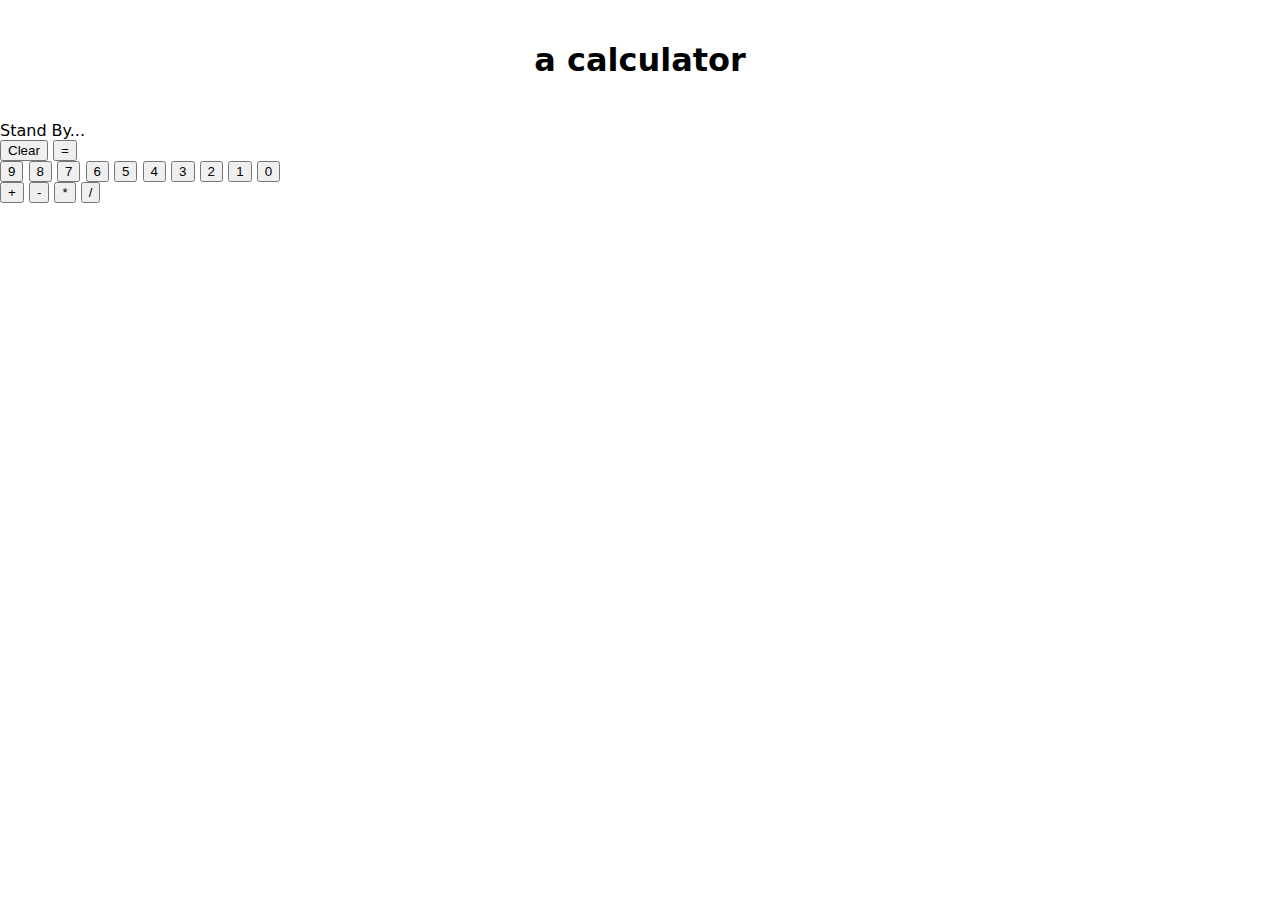
==== calculator/calculator.html @ dbd686ee "Add basic functionality and layout" ====
<!DOCTYPE html>
<html lang="en">
<head>
    <meta charset="UTF-8">
    <meta name="viewport" content="width=device-width, initial-scale=1.0">
    <link rel="stylesheet" href="styles.css">
    <title>Document</title>
</head>
<body>
    <div class="header">
        <h1>a calculator</h1>
    </div>
    <div class="main">
        <div class="calculator">
            <div class="display">
                Stand By...
            </div>
            <div class="buttons">
                <div class="operands">
                    <button>Clear</button>
                    <button>=</button>
                </div>
                <div class="numbers">
                    <button>9</button>
                    <button>8</button>
                    <button>7</button>
                    <button>6</button>
                    <button>5</button>
                    <button>4</button>
                    <button>3</button>
                    <button>2</button>
                    <button>1</button>
                    <button>0</button>
                </div>
                <div class="operands">
                    <button>+</button>
                    <button>-</button>
                    <button>*</button>
                    <button>/</button>
                </div>
            </div>
        </div>
    </div>

    <script src="script.js"></script>
    
</body>
</html>
---- calculator/styles.css ----
body {
    display: flex;
    flex-direction: column;
    margin: 0;
    min-height: 100vh;
    font-family: system-ui, -apple-system, BlinkMacSystemFont, 'Segoe UI', Roboto, Oxygen, Ubuntu, Cantarell, 'Open Sans', 'Helvetica Neue', sans-serif;
}

.header {
    display: flex;
    justify-content: center;
    align-items: center;
    padding: 20px;
}

.main {
    display: flex;
    flex: 1;
}
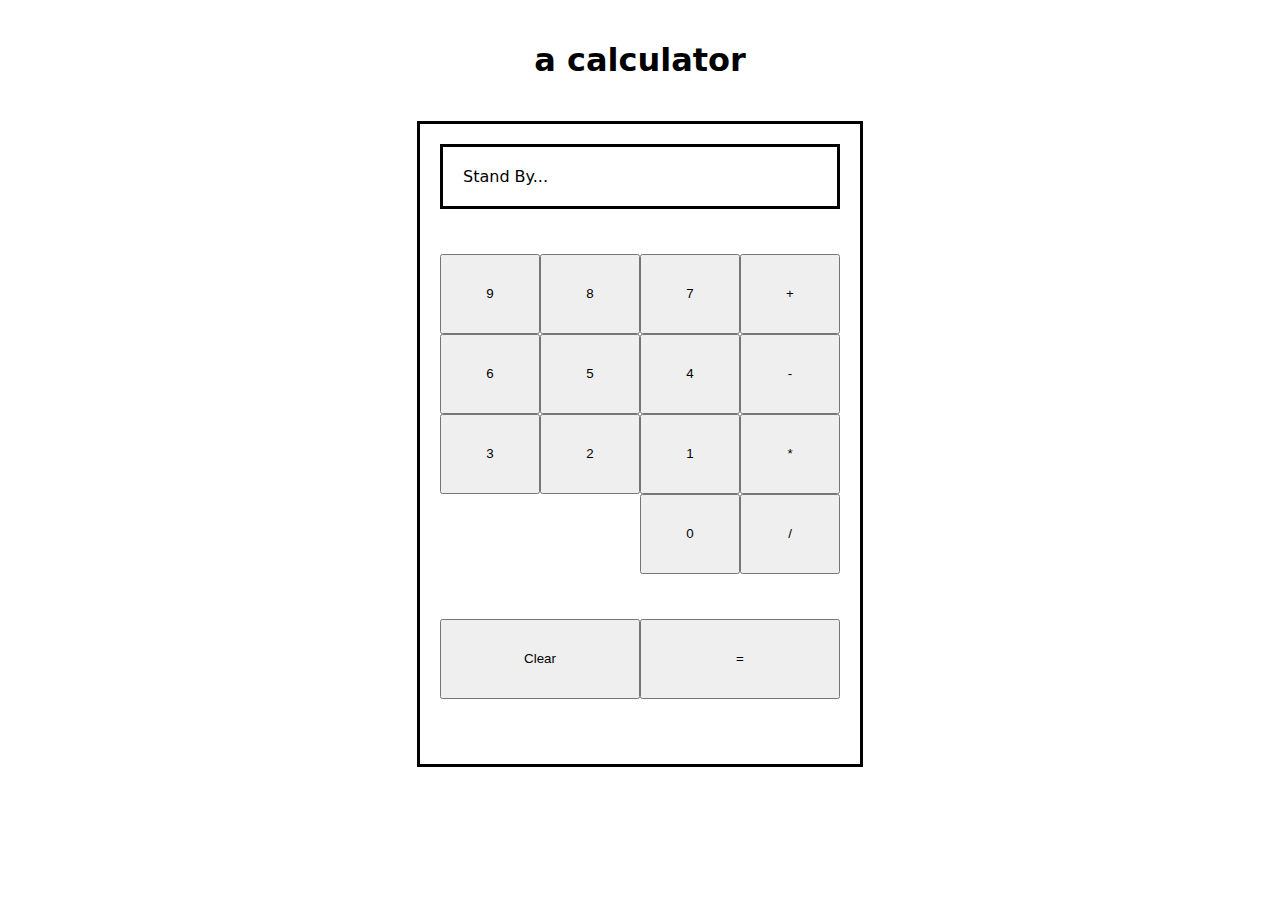
==== commit b13d4862: "Improve UI" ====
--- a/calculator/calculator.html
+++ b/calculator/calculator.html
@@ -16,27 +16,25 @@
                 Stand By...
             </div>
             <div class="buttons">
-                <div class="operands">
-                    <button>Clear</button>
-                    <button>=</button>
+                <div class="numbers">
+                    <button class="number" id="9">9</button>
+                    <button class="number" id="8">8</button>
+                    <button class="number" id="7">7</button>
+                    <button class="operand" id="+">+</button>
+                    <button class="number" id="6">6</button>
+                    <button class="number" id="5">5</button>
+                    <button class="number" id="4">4</button>
+                    <button class="operand" id="-">-</button>
+                    <button class="number" id="3">3</button>
+                    <button class="number" id="2">2</button>
+                    <button class="number" id="1">1</button>
+                    <button class="operand" id="*">*</button>
+                    <button class="number" id="0">0</button>
+                    <button class="operand" id="/">/</button>
                 </div>
-                <div class="numbers">
-                    <button>9</button>
-                    <button>8</button>
-                    <button>7</button>
-                    <button>6</button>
-                    <button>5</button>
-                    <button>4</button>
-                    <button>3</button>
-                    <button>2</button>
-                    <button>1</button>
-                    <button>0</button>
-                </div>
-                <div class="operands">
-                    <button>+</button>
-                    <button>-</button>
-                    <button>*</button>
-                    <button>/</button>
+                <div class="special">
+                    <button id="clear">Clear</button>
+                    <button id="=">=</button>
                 </div>
             </div>
         </div>
--- a/calculator/styles.css
+++ b/calculator/styles.css
@@ -15,5 +15,54 @@
 
 .main {
     display: flex;
+    justify-content: center;
     flex: 1;
+}
+
+button {
+    width: 80px;
+    height: 80px;
+}
+
+.calculator {
+    width: 400px;
+    height: 600px;
+    padding: 20px ;
+    display: flex;
+    flex-direction: column;
+    border-style: solid;
+}
+
+
+
+.operands,
+.numbers,
+.special {
+    display: flex;
+    flex-wrap: wrap;
+    justify-content:flex-end;
+}
+.numbers button {
+    flex: 0 0 25%;
+}
+
+.operands button {
+    flex: 0 0 25%;
+}
+
+.special button {
+    flex: 0 0 50%;
+}
+
+
+.display {
+    border-style: solid;
+    padding: 20px;
+}
+
+.buttons {
+    display: flex;
+    flex-direction: column;
+    flex: 1;
+    justify-content:space-evenly;
 }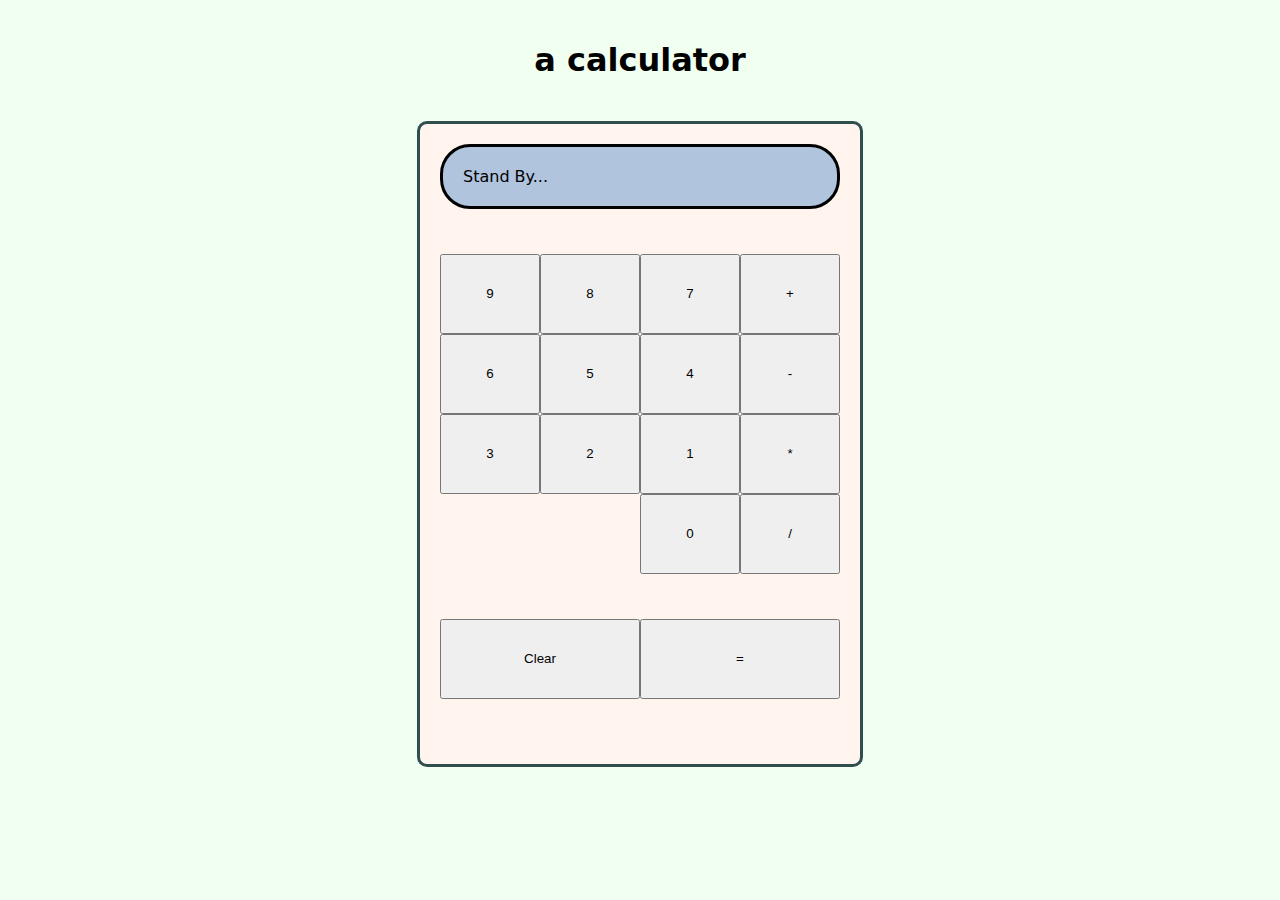
==== commit 0bb9fe05: "Add functionality and style" ====
--- a/calculator/calculator.html
+++ b/calculator/calculator.html
@@ -34,7 +34,7 @@
                 </div>
                 <div class="special">
                     <button id="clear">Clear</button>
-                    <button id="=">=</button>
+                    <button id="equal">=</button>
                 </div>
             </div>
         </div>
--- a/calculator/styles.css
+++ b/calculator/styles.css
@@ -4,6 +4,7 @@
     margin: 0;
     min-height: 100vh;
     font-family: system-ui, -apple-system, BlinkMacSystemFont, 'Segoe UI', Roboto, Oxygen, Ubuntu, Cantarell, 'Open Sans', 'Helvetica Neue', sans-serif;
+    background-color:honeydew;
 }
 
 .header {
@@ -31,6 +32,10 @@
     display: flex;
     flex-direction: column;
     border-style: solid;
+    border-radius: 10px;
+    border-width: 3px;
+    border-color: darkslategray;
+    background-color:seashell;
 }
 
 
@@ -57,7 +62,9 @@
 
 .display {
     border-style: solid;
+    border-radius: 30px;
     padding: 20px;
+    background-color:lightsteelblue;
 }
 
 .buttons {
